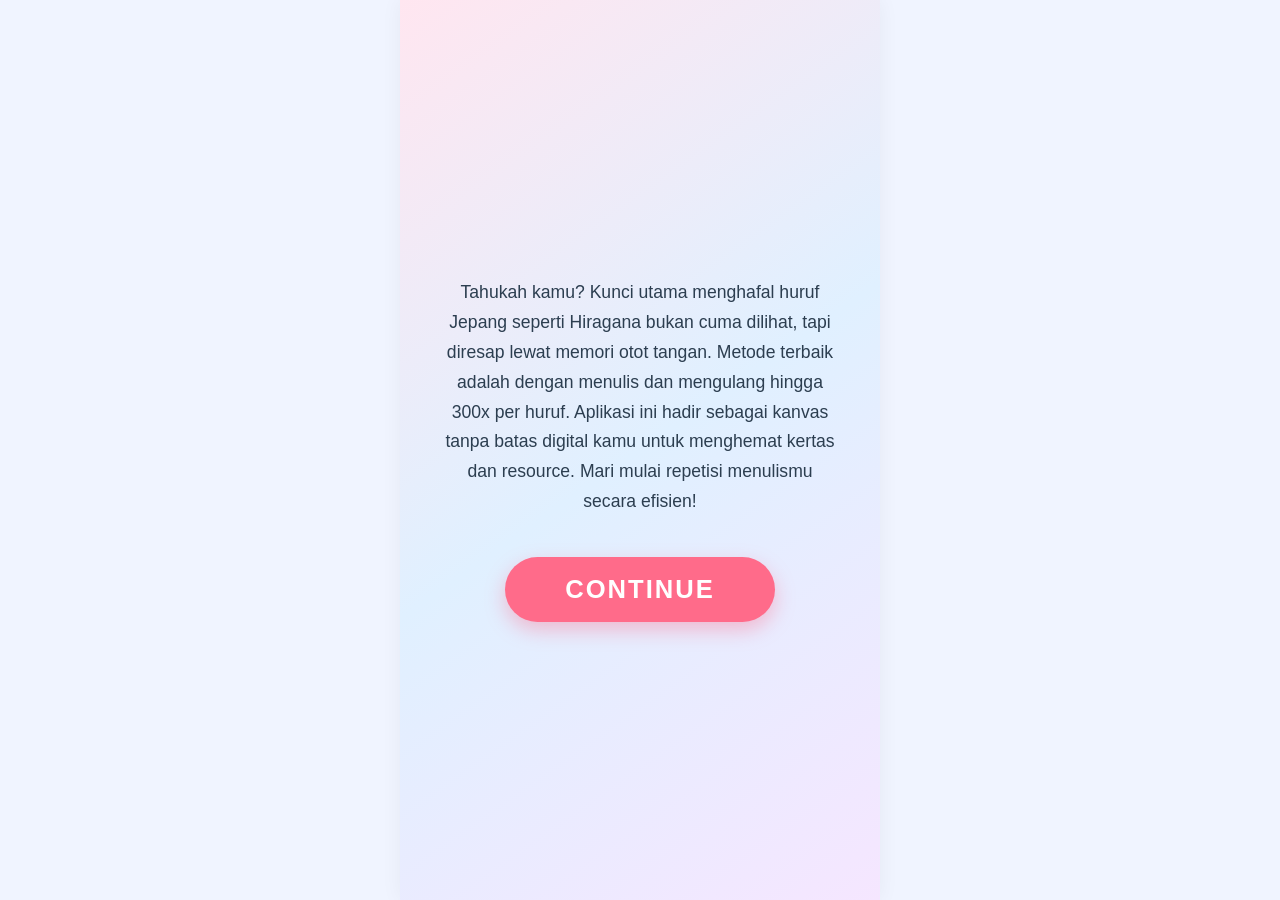
==== index.html @ 94aa7cd9 "Rename hiragana.html to index.html" ====
<!DOCTYPE html>
<html lang="id">
<head>
    <meta charset="UTF-8">
    <meta name="viewport" content="width=device-width, initial-scale=1.0, user-scalable=no">
    <title>JP-Write - Latihan Menulis Hiragana</title>
    <style>
        /* Reset dasar */
        *, *::before, *::after {
            box-sizing: border-box;
            margin: 0;
            padding: 0;
        }

        body {
            font-family: 'Segoe UI', 'Helvetica Neue', Arial, sans-serif;
            background: #f0f4ff;
            min-height: 100vh;
            display: flex;
            justify-content: center;
            align-items: center;
            touch-action: manipulation;
        }

        #app {
            width: 100%;
            max-width: 480px;
            min-height: 100vh;
            background: white;
            box-shadow: 0 0 20px rgba(0,0,0,0.05);
            display: flex;
            flex-direction: column;
        }

        /* ===== Halaman 1: Intro ===== */
        #page-intro {
            display: flex;
            flex-direction: column;
            justify-content: center;
            align-items: center;
            min-height: 100vh;
            padding: 32px 24px;
            background: linear-gradient(145deg, #ffe6f0, #e0f0ff, #f5e6ff);
            text-align: center;
        }

        #page-intro.hidden {
            display: none;
        }

        .intro-text {
            font-size: 1.1rem;
            line-height: 1.7;
            color: #2c3e50;
            margin-bottom: 40px;
            max-width: 400px;
        }

        .btn-continue {
            background: #ff6b8a;
            color: white;
            border: none;
            border-radius: 40px;
            padding: 18px 60px;
            font-size: 1.6rem;
            font-weight: 700;
            letter-spacing: 2px;
            cursor: pointer;
            box-shadow: 0 8px 20px rgba(255,107,138,0.4);
            transition: transform 0.15s;
            touch-action: manipulation;
        }

        .btn-continue:active {
            transform: scale(0.96);
        }

        /* ===== Halaman 2: Kanvas Utama ===== */
        #page-main {
            display: none;
            flex-direction: column;
            flex: 1;
            min-height: 100vh;
            padding: 8px 12px;
            background: #fafcff;
        }

        #page-main.active {
            display: flex;
        }

        /* Header */
        .header {
            display: flex;
            justify-content: space-between;
            align-items: center;
            padding: 8px 0 4px;
        }

        .app-title {
            font-size: 1.8rem;
            font-weight: 800;
            color: #2c3e50;
            letter-spacing: 1px;
        }

        .progress-indicator {
            font-size: 1.4rem;
            font-weight: 600;
            color: #5a6b7a;
            background: #eef2f7;
            padding: 6px 16px;
            border-radius: 30px;
        }

        /* Target Area */
        .target-area {
            text-align: center;
            margin: 4px 0 8px;
        }

        .hiragana-char {
            font-size: 4.5rem;
            font-weight: 900;
            line-height: 1.2;
            color: #1a2633;
        }

        .romaji {
            font-size: 1.3rem;
            color: #6c7a8a;
            letter-spacing: 1px;
        }

        /* Counter Area */
        .counter-area {
            text-align: center;
            font-size: 1.4rem;
            font-weight: 600;
            color: #3b5064;
            margin-bottom: 6px;
        }

        .counter-area span {
            background: #e9eff6;
            padding: 4px 18px;
            border-radius: 40px;
        }

        /* Canvas Container */
        .canvas-wrapper {
            position: relative;
            flex: 1;
            min-height: 240px;
            background: white;
            border-radius: 20px;
            box-shadow: inset 0 2px 8px rgba(0,0,0,0.05);
            margin-bottom: 8px;
            touch-action: none; /* mencegah scroll saat menggambar */
        }

        .canvas-wrapper canvas {
            display: block;
            width: 100%;
            height: 100%;
            border-radius: 20px;
            background: white;
            touch-action: none;
        }

        /* Control Buttons */
        .controls {
            display: flex;
            justify-content: space-between;
            align-items: center;
            gap: 8px;
            padding: 8px 0 16px;
        }

        .btn-nav {
            background: #e4e9f0;
            border: none;
            border-radius: 30px;
            padding: 14px 20px;
            font-size: 1.2rem;
            font-weight: 700;
            color: #2c3e50;
            cursor: pointer;
            flex: 1;
            transition: background 0.1s;
            touch-action: manipulation;
        }

        .btn-nav:active {
            background: #cfd8e3;
        }

        .btn-delete {
            background: #ff3b5c;
            color: white;
            border: none;
            border-radius: 40px;
            padding: 20px 28px;
            font-size: 1.6rem;
            font-weight: 800;
            cursor: pointer;
            flex: 2;
            box-shadow: 0 4px 12px rgba(255,59,92,0.3);
            transition: transform 0.1s;
            touch-action: manipulation;
        }

        .btn-delete:active {
            transform: scale(0.95);
        }

        /* Responsive fine-tuning */
        @media (max-width: 360px) {
            .hiragana-char { font-size: 3.8rem; }
            .btn-delete { font-size: 1.4rem; padding: 18px 20px; }
            .btn-nav { font-size: 1rem; padding: 12px 8px; }
            .intro-text { font-size: 1rem; }
        }
    </style>
</head>
<body>
    <div id="app">
        <!-- Halaman Intro -->
        <div id="page-intro">
            <p class="intro-text">
                Tahukah kamu? Kunci utama menghafal huruf Jepang seperti Hiragana bukan cuma dilihat, tapi diresap lewat memori otot tangan. Metode terbaik adalah dengan menulis dan mengulang hingga 300x per huruf. Aplikasi ini hadir sebagai kanvas tanpa batas digital kamu untuk menghemat kertas dan resource. Mari mulai repetisi menulismu secara efisien!
            </p>
            <button id="btn-continue" class="btn-continue">CONTINUE</button>
        </div>

        <!-- Halaman Kanvas Utama -->
        <div id="page-main">
            <div class="header">
                <div class="app-title">JP-Write</div>
                <div class="progress-indicator" id="progress">1/5</div>
            </div>

            <div class="target-area">
                <div class="hiragana-char" id="hiragana-char">あ</div>
                <div class="romaji" id="romaji">[ a ]</div>
            </div>

            <div class="counter-area">
                <span>Repetisi Tulis: <span id="counter">0</span> / 300</span>
            </div>

            <div class="canvas-wrapper" id="canvas-wrapper">
                <canvas id="draw-canvas"></canvas>
            </div>

            <div class="controls">
                <button id="btn-prev" class="btn-nav">&lt; PREV</button>
                <button id="btn-clear" class="btn-delete">HAPUS</button>
                <button id="btn-next" class="btn-nav">NEXT &gt;</button>
            </div>
        </div>
    </div>

    <script>
        (function() {
            'use strict';

            // ===== Data =====
            // ===== GANTI BAGIAN INI DI ACODE KAMU =====
const hiraganaList = [
    // Baris Vokal (A-I-U-E-O)
    { char: 'あ', romaji: 'a' }, { char: 'い', romaji: 'i' }, { char: 'う', romaji: 'u' }, { char: 'え', romaji: 'e' }, { char: 'お', romaji: 'o' },
    // Baris K (Ka-Ki-Ku-Ke-Ko)
    { char: 'か', romaji: 'ka' }, { char: 'き', romaji: 'ki' }, { char: 'く', romaji: 'ku' }, { char: 'け', romaji: 'ke' }, { char: 'こ', romaji: 'ko' },
    // Baris S (Sa-Shi-Su-Se-So)
    { char: 'さ', romaji: 'sa' }, { char: 'し', romaji: 'shi' }, { char: 'す', romaji: 'su' }, { char: 'せ', romaji: 'se' }, { char: 'そ', romaji: 'so' },
    // Baris T (Ta-Chi-Tsu-Te-To)
    { char: 'た', romaji: 'ta' }, { char: 'ち', romaji: 'chi' }, { char: 'つ', romaji: 'tsu' }, { char: 'て', romaji: 'te' }, { char: 'と', romaji: 'to' },
    // Baris N (Na-Ni-Nu-Ne-No)
    { char: 'な', romaji: 'na' }, { char: 'に', romaji: 'ni' }, { char: 'ぬ', romaji: 'nu' }, { char: 'ね', romaji: 'ne' }, { char: 'の', romaji: 'no' },
    // Baris H (Ha-Hi-Fu-He-Ho)
    { char: 'は', romaji: 'ha' }, { char: 'ひ', romaji: 'hi' }, { char: 'ふ', romaji: 'fu' }, { char: 'へ', romaji: 'he' }, { char: 'ほ', romaji: 'ho' },
    // Baris M (Ma-Mi-Mu-Me-Mo)
    { char: 'ま', romaji: 'ma' }, { char: 'み', romaji: 'mi' }, { char: 'む', romaji: 'mu' }, { char: 'め', romaji: 'me' }, { char: 'も', romaji: 'mo' },
    // Baris Y (Ya-Yu-Yo)
    { char: 'や', romaji: 'ya' }, { char: 'ゆ', romaji: 'yu' }, { char: 'よ', romaji: 'yo' },
    // Baris R (Ra-Ri-Ru-Re-Ro)
    { char: 'ら', romaji: 'ra' }, { char: 'り', romaji: 'ri' }, { char: 'る', romaji: 'ru' }, { char: 'れ', romaji: 're' }, { char: 'ろ', romaji: 'ro' },
    // Baris W & N (Wa-Wo-n)
    { char: 'わ', romaji: 'wa' }, { char: 'を', romaji: 'wo' }, { char: 'ん', romaji: 'n' }
];
// ==========================================
            const totalChars = hiraganaList.length;
            // Array hitungan repetisi per huruf (default 0)
            let repetitionCounts = new Array(totalChars).fill(0);
            let currentIndex = 0; // index huruf aktif

            // ===== DOM References =====
            const pageIntro = document.getElementById('page-intro');
            const pageMain = document.getElementById('page-main');
            const btnContinue = document.getElementById('btn-continue');
            const hiraganaCharEl = document.getElementById('hiragana-char');
            const romajiEl = document.getElementById('romaji');
            const counterEl = document.getElementById('counter');
            const progressEl = document.getElementById('progress');
            const canvas = document.getElementById('draw-canvas');
            const canvasWrapper = document.getElementById('canvas-wrapper');
            const btnPrev = document.getElementById('btn-prev');
            const btnNext = document.getElementById('btn-next');
            const btnClear = document.getElementById('btn-clear');

            // ===== Canvas Setup =====
            let ctx = canvas.getContext('2d');
            let isDrawing = false;
            let lastX = 0, lastY = 0;

            // Resize canvas agar sesuai wrapper
            function resizeCanvas() {
                const rect = canvasWrapper.getBoundingClientRect();
                // Menggunakan device pixel ratio untuk canvas lebih tajam (opsional)
                const dpr = window.devicePixelRatio || 1;
                const width = rect.width;
                const height = rect.height;
                canvas.width = width * dpr;
                canvas.height = height * dpr;
                canvas.style.width = width + 'px';
                canvas.style.height = height + 'px';
                ctx.scale(dpr, dpr);
                // styling coretan
                ctx.strokeStyle = '#1a2633';
                ctx.lineWidth = 5;
                ctx.lineCap = 'round';
                ctx.lineJoin = 'round';
                // isi latar putih
                ctx.fillStyle = 'white';
                ctx.fillRect(0, 0, width, height);
            }

            // Clear canvas (isi putih)
            function clearCanvas() {
                const width = canvas.width / (window.devicePixelRatio || 1);
                const height = canvas.height / (window.devicePixelRatio || 1);
                ctx.fillStyle = 'white';
                ctx.fillRect(0, 0, width, height);
            }

            // ===== Drawing Functions (Touch) =====
            function getTouchPos(e) {
                const rect = canvas.getBoundingClientRect();
                const touch = e.touches ? e.touches[0] : e;
                return {
                    x: touch.clientX - rect.left,
                    y: touch.clientY - rect.top
                };
            }

            function startDrawing(e) {
                e.preventDefault();
                const pos = getTouchPos(e);
                isDrawing = true;
                lastX = pos.x;
                lastY = pos.y;
                // Mulai path baru
                ctx.beginPath();
                ctx.moveTo(lastX, lastY);
            }

            function draw(e) {
                e.preventDefault();
                if (!isDrawing) return;
                const pos = getTouchPos(e);
                ctx.beginPath();
                ctx.moveTo(lastX, lastY);
                ctx.lineTo(pos.x, pos.y);
                ctx.stroke();
                lastX = pos.x;
                lastY = pos.y;
            }

            function stopDrawing(e) {
                e.preventDefault();
                isDrawing = false;
                // Tidak perlu path cleanup
            }

            // ===== UI Update =====
            function updateUI() {
                const item = hiraganaList[currentIndex];
                hiraganaCharEl.textContent = item.char;
                romajiEl.textContent = `[ ${item.romaji} ]`;
                counterEl.textContent = repetitionCounts[currentIndex];
                progressEl.textContent = `${currentIndex + 1}/${totalChars}`;
            }

            // ===== Navigation =====
            function goToPrev() {
                if (currentIndex > 0) {
                    currentIndex--;
                    clearCanvas();
                    updateUI();
                }
            }

            function goToNext() {
                if (currentIndex < totalChars - 1) {
                    currentIndex++;
                    clearCanvas();
                    updateUI();
                }
            }

            function handleClear() {
                // Tambah repetisi +1
                repetitionCounts[currentIndex]++;
                clearCanvas();
                updateUI();
            }

            // ===== Initialize =====
            function init() {
                // Masuk ke halaman utama
                btnContinue.addEventListener('click', function() {
                    pageIntro.classList.add('hidden');
                    pageMain.classList.add('active');
                    // Resize canvas setelah ditampilkan
                    setTimeout(resizeCanvas, 10);
                });

                // Resize canvas saat ukuran berubah (include rotation)
                window.addEventListener('resize', function() {
                    if (pageMain.classList.contains('active')) {
                        resizeCanvas();
                    }
                });

                // Resize juga saat halaman menjadi visible (misal layout shift)
                // Bisa menggunakan ResizeObserver, namun cukup panggil di resize event

                // Canvas touch events
                canvas.addEventListener('touchstart', startDrawing, { passive: false });
                canvas.addEventListener('touchmove', draw, { passive: false });
                canvas.addEventListener('touchend', stopDrawing, { passive: false });
                canvas.addEventListener('touchcancel', stopDrawing, { passive: false });
                //Canvas mouse events (Untuk PC/Laptop/Mouse)
                canvas.addEventListener('mousedown', startDrawing);
                canvas.addEventListener('mousemove', draw);
                window.addEventListener('mouseup', stopDrawing);
                // Tombol kontrol
                btnPrev.addEventListener('click', goToPrev);
                btnNext.addEventListener('click', goToNext);
                btnClear.addEventListener('click', handleClear);

                // Inisialisasi UI dengan index 0
                updateUI();

                // Pastikan canvas sudah siap saat halaman utama pertama kali diaktifkan
                // (resize dipanggil setelah transisi)
            }

            // Mulai
            init();
        })();
    </script>
</body>
</html>
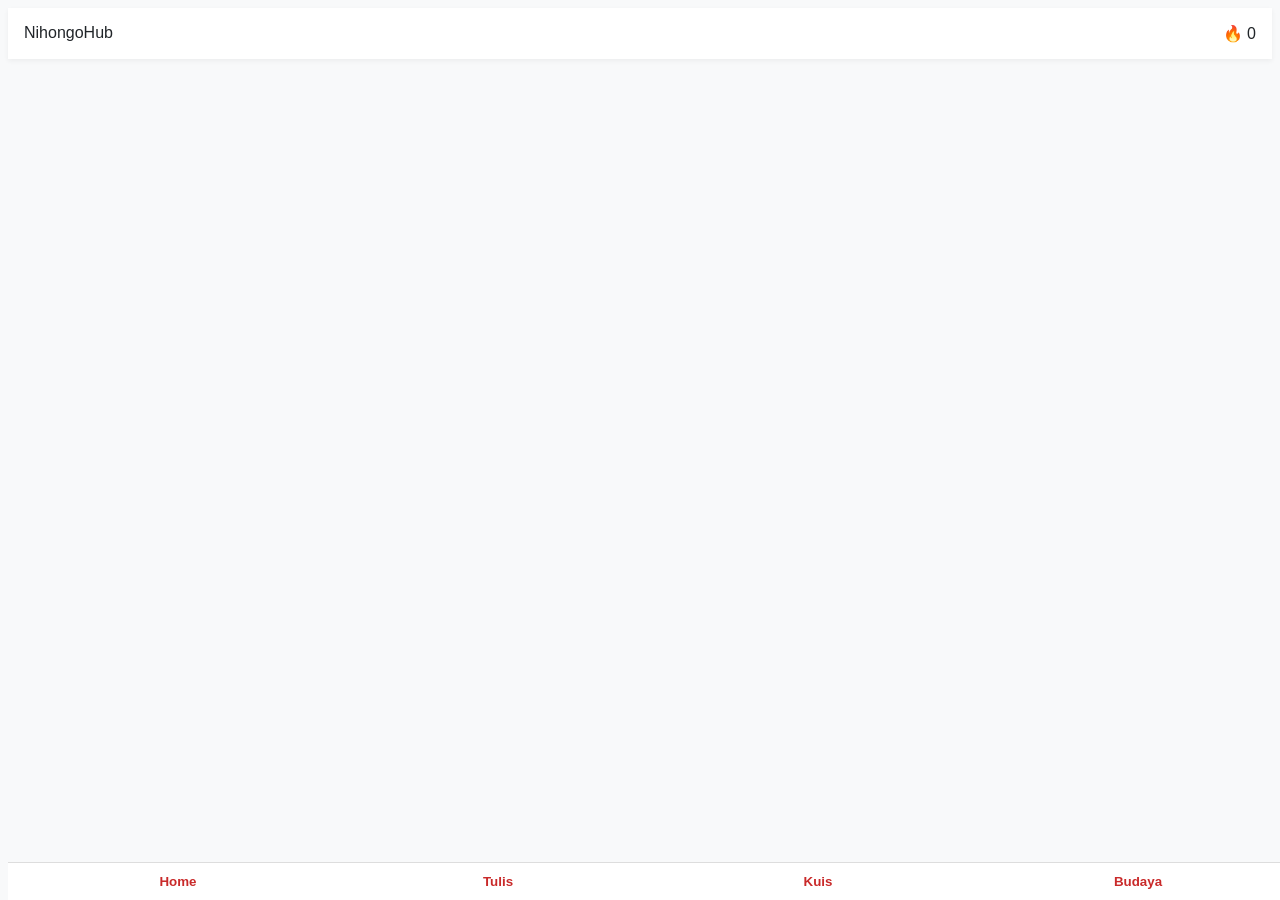
==== commit e3f09f81: "Update index.html for new title and navigation" ====
--- a/index.html
+++ b/index.html
@@ -2,464 +2,25 @@
 <html lang="id">
 <head>
     <meta charset="UTF-8">
-    <meta name="viewport" content="width=device-width, initial-scale=1.0, user-scalable=no">
-    <title>JP-Write - Latihan Menulis Hiragana</title>
-    <style>
-        /* Reset dasar */
-        *, *::before, *::after {
-            box-sizing: border-box;
-            margin: 0;
-            padding: 0;
-        }
-
-        body {
-            font-family: 'Segoe UI', 'Helvetica Neue', Arial, sans-serif;
-            background: #f0f4ff;
-            min-height: 100vh;
-            display: flex;
-            justify-content: center;
-            align-items: center;
-            touch-action: manipulation;
-        }
-
-        #app {
-            width: 100%;
-            max-width: 480px;
-            min-height: 100vh;
-            background: white;
-            box-shadow: 0 0 20px rgba(0,0,0,0.05);
-            display: flex;
-            flex-direction: column;
-        }
-
-        /* ===== Halaman 1: Intro ===== */
-        #page-intro {
-            display: flex;
-            flex-direction: column;
-            justify-content: center;
-            align-items: center;
-            min-height: 100vh;
-            padding: 32px 24px;
-            background: linear-gradient(145deg, #ffe6f0, #e0f0ff, #f5e6ff);
-            text-align: center;
-        }
-
-        #page-intro.hidden {
-            display: none;
-        }
-
-        .intro-text {
-            font-size: 1.1rem;
-            line-height: 1.7;
-            color: #2c3e50;
-            margin-bottom: 40px;
-            max-width: 400px;
-        }
-
-        .btn-continue {
-            background: #ff6b8a;
-            color: white;
-            border: none;
-            border-radius: 40px;
-            padding: 18px 60px;
-            font-size: 1.6rem;
-            font-weight: 700;
-            letter-spacing: 2px;
-            cursor: pointer;
-            box-shadow: 0 8px 20px rgba(255,107,138,0.4);
-            transition: transform 0.15s;
-            touch-action: manipulation;
-        }
-
-        .btn-continue:active {
-            transform: scale(0.96);
-        }
-
-        /* ===== Halaman 2: Kanvas Utama ===== */
-        #page-main {
-            display: none;
-            flex-direction: column;
-            flex: 1;
-            min-height: 100vh;
-            padding: 8px 12px;
-            background: #fafcff;
-        }
-
-        #page-main.active {
-            display: flex;
-        }
-
-        /* Header */
-        .header {
-            display: flex;
-            justify-content: space-between;
-            align-items: center;
-            padding: 8px 0 4px;
-        }
-
-        .app-title {
-            font-size: 1.8rem;
-            font-weight: 800;
-            color: #2c3e50;
-            letter-spacing: 1px;
-        }
-
-        .progress-indicator {
-            font-size: 1.4rem;
-            font-weight: 600;
-            color: #5a6b7a;
-            background: #eef2f7;
-            padding: 6px 16px;
-            border-radius: 30px;
-        }
-
-        /* Target Area */
-        .target-area {
-            text-align: center;
-            margin: 4px 0 8px;
-        }
-
-        .hiragana-char {
-            font-size: 4.5rem;
-            font-weight: 900;
-            line-height: 1.2;
-            color: #1a2633;
-        }
-
-        .romaji {
-            font-size: 1.3rem;
-            color: #6c7a8a;
-            letter-spacing: 1px;
-        }
-
-        /* Counter Area */
-        .counter-area {
-            text-align: center;
-            font-size: 1.4rem;
-            font-weight: 600;
-            color: #3b5064;
-            margin-bottom: 6px;
-        }
-
-        .counter-area span {
-            background: #e9eff6;
-            padding: 4px 18px;
-            border-radius: 40px;
-        }
-
-        /* Canvas Container */
-        .canvas-wrapper {
-            position: relative;
-            flex: 1;
-            min-height: 240px;
-            background: white;
-            border-radius: 20px;
-            box-shadow: inset 0 2px 8px rgba(0,0,0,0.05);
-            margin-bottom: 8px;
-            touch-action: none; /* mencegah scroll saat menggambar */
-        }
-
-        .canvas-wrapper canvas {
-            display: block;
-            width: 100%;
-            height: 100%;
-            border-radius: 20px;
-            background: white;
-            touch-action: none;
-        }
-
-        /* Control Buttons */
-        .controls {
-            display: flex;
-            justify-content: space-between;
-            align-items: center;
-            gap: 8px;
-            padding: 8px 0 16px;
-        }
-
-        .btn-nav {
-            background: #e4e9f0;
-            border: none;
-            border-radius: 30px;
-            padding: 14px 20px;
-            font-size: 1.2rem;
-            font-weight: 700;
-            color: #2c3e50;
-            cursor: pointer;
-            flex: 1;
-            transition: background 0.1s;
-            touch-action: manipulation;
-        }
-
-        .btn-nav:active {
-            background: #cfd8e3;
-        }
-
-        .btn-delete {
-            background: #ff3b5c;
-            color: white;
-            border: none;
-            border-radius: 40px;
-            padding: 20px 28px;
-            font-size: 1.6rem;
-            font-weight: 800;
-            cursor: pointer;
-            flex: 2;
-            box-shadow: 0 4px 12px rgba(255,59,92,0.3);
-            transition: transform 0.1s;
-            touch-action: manipulation;
-        }
-
-        .btn-delete:active {
-            transform: scale(0.95);
-        }
-
-        /* Responsive fine-tuning */
-        @media (max-width: 360px) {
-            .hiragana-char { font-size: 3.8rem; }
-            .btn-delete { font-size: 1.4rem; padding: 18px 20px; }
-            .btn-nav { font-size: 1rem; padding: 12px 8px; }
-            .intro-text { font-size: 1rem; }
-        }
-    </style>
+    <meta name="viewport" content="width=device-width, initial-scale=1.0">
+    <title>Nihongo Hub | Platform Belajar Jepang</title>
+    <link rel="stylesheet" href="style.css">
 </head>
 <body>
-    <div id="app">
-        <!-- Halaman Intro -->
-        <div id="page-intro">
-            <p class="intro-text">
-                Tahukah kamu? Kunci utama menghafal huruf Jepang seperti Hiragana bukan cuma dilihat, tapi diresap lewat memori otot tangan. Metode terbaik adalah dengan menulis dan mengulang hingga 300x per huruf. Aplikasi ini hadir sebagai kanvas tanpa batas digital kamu untuk menghemat kertas dan resource. Mari mulai repetisi menulismu secara efisien!
-            </p>
-            <button id="btn-continue" class="btn-continue">CONTINUE</button>
-        </div>
+    <nav class="navbar">
+        <div class="logo">NihongoHub</div>
+        <div id="streak-counter">🔥 0</div>
+    </nav>
 
-        <!-- Halaman Kanvas Utama -->
-        <div id="page-main">
-            <div class="header">
-                <div class="app-title">JP-Write</div>
-                <div class="progress-indicator" id="progress">1/5</div>
-            </div>
+    <main id="app-container"></main>
 
-            <div class="target-area">
-                <div class="hiragana-char" id="hiragana-char">あ</div>
-                <div class="romaji" id="romaji">[ a ]</div>
-            </div>
+    <nav class="bottom-nav">
+        <button onclick="router('home')">Home</button>
+        <button onclick="router('writing')">Tulis</button>
+        <button onclick="router('quiz')">Kuis</button>
+        <button onclick="router('culture')">Budaya</button>
+    </nav>
 
-            <div class="counter-area">
-                <span>Repetisi Tulis: <span id="counter">0</span> / 300</span>
-            </div>
-
-            <div class="canvas-wrapper" id="canvas-wrapper">
-                <canvas id="draw-canvas"></canvas>
-            </div>
-
-            <div class="controls">
-                <button id="btn-prev" class="btn-nav">&lt; PREV</button>
-                <button id="btn-clear" class="btn-delete">HAPUS</button>
-                <button id="btn-next" class="btn-nav">NEXT &gt;</button>
-            </div>
-        </div>
-    </div>
-
-    <script>
-        (function() {
-            'use strict';
-
-            // ===== Data =====
-            // ===== GANTI BAGIAN INI DI ACODE KAMU =====
-const hiraganaList = [
-    // Baris Vokal (A-I-U-E-O)
-    { char: 'あ', romaji: 'a' }, { char: 'い', romaji: 'i' }, { char: 'う', romaji: 'u' }, { char: 'え', romaji: 'e' }, { char: 'お', romaji: 'o' },
-    // Baris K (Ka-Ki-Ku-Ke-Ko)
-    { char: 'か', romaji: 'ka' }, { char: 'き', romaji: 'ki' }, { char: 'く', romaji: 'ku' }, { char: 'け', romaji: 'ke' }, { char: 'こ', romaji: 'ko' },
-    // Baris S (Sa-Shi-Su-Se-So)
-    { char: 'さ', romaji: 'sa' }, { char: 'し', romaji: 'shi' }, { char: 'す', romaji: 'su' }, { char: 'せ', romaji: 'se' }, { char: 'そ', romaji: 'so' },
-    // Baris T (Ta-Chi-Tsu-Te-To)
-    { char: 'た', romaji: 'ta' }, { char: 'ち', romaji: 'chi' }, { char: 'つ', romaji: 'tsu' }, { char: 'て', romaji: 'te' }, { char: 'と', romaji: 'to' },
-    // Baris N (Na-Ni-Nu-Ne-No)
-    { char: 'な', romaji: 'na' }, { char: 'に', romaji: 'ni' }, { char: 'ぬ', romaji: 'nu' }, { char: 'ね', romaji: 'ne' }, { char: 'の', romaji: 'no' },
-    // Baris H (Ha-Hi-Fu-He-Ho)
-    { char: 'は', romaji: 'ha' }, { char: 'ひ', romaji: 'hi' }, { char: 'ふ', romaji: 'fu' }, { char: 'へ', romaji: 'he' }, { char: 'ほ', romaji: 'ho' },
-    // Baris M (Ma-Mi-Mu-Me-Mo)
-    { char: 'ま', romaji: 'ma' }, { char: 'み', romaji: 'mi' }, { char: 'む', romaji: 'mu' }, { char: 'め', romaji: 'me' }, { char: 'も', romaji: 'mo' },
-    // Baris Y (Ya-Yu-Yo)
-    { char: 'や', romaji: 'ya' }, { char: 'ゆ', romaji: 'yu' }, { char: 'よ', romaji: 'yo' },
-    // Baris R (Ra-Ri-Ru-Re-Ro)
-    { char: 'ら', romaji: 'ra' }, { char: 'り', romaji: 'ri' }, { char: 'る', romaji: 'ru' }, { char: 'れ', romaji: 're' }, { char: 'ろ', romaji: 'ro' },
-    // Baris W & N (Wa-Wo-n)
-    { char: 'わ', romaji: 'wa' }, { char: 'を', romaji: 'wo' }, { char: 'ん', romaji: 'n' }
-];
-// ==========================================
-            const totalChars = hiraganaList.length;
-            // Array hitungan repetisi per huruf (default 0)
-            let repetitionCounts = new Array(totalChars).fill(0);
-            let currentIndex = 0; // index huruf aktif
-
-            // ===== DOM References =====
-            const pageIntro = document.getElementById('page-intro');
-            const pageMain = document.getElementById('page-main');
-            const btnContinue = document.getElementById('btn-continue');
-            const hiraganaCharEl = document.getElementById('hiragana-char');
-            const romajiEl = document.getElementById('romaji');
-            const counterEl = document.getElementById('counter');
-            const progressEl = document.getElementById('progress');
-            const canvas = document.getElementById('draw-canvas');
-            const canvasWrapper = document.getElementById('canvas-wrapper');
-            const btnPrev = document.getElementById('btn-prev');
-            const btnNext = document.getElementById('btn-next');
-            const btnClear = document.getElementById('btn-clear');
-
-            // ===== Canvas Setup =====
-            let ctx = canvas.getContext('2d');
-            let isDrawing = false;
-            let lastX = 0, lastY = 0;
-
-            // Resize canvas agar sesuai wrapper
-            function resizeCanvas() {
-                const rect = canvasWrapper.getBoundingClientRect();
-                // Menggunakan device pixel ratio untuk canvas lebih tajam (opsional)
-                const dpr = window.devicePixelRatio || 1;
-                const width = rect.width;
-                const height = rect.height;
-                canvas.width = width * dpr;
-                canvas.height = height * dpr;
-                canvas.style.width = width + 'px';
-                canvas.style.height = height + 'px';
-                ctx.scale(dpr, dpr);
-                // styling coretan
-                ctx.strokeStyle = '#1a2633';
-                ctx.lineWidth = 5;
-                ctx.lineCap = 'round';
-                ctx.lineJoin = 'round';
-                // isi latar putih
-                ctx.fillStyle = 'white';
-                ctx.fillRect(0, 0, width, height);
-            }
-
-            // Clear canvas (isi putih)
-            function clearCanvas() {
-                const width = canvas.width / (window.devicePixelRatio || 1);
-                const height = canvas.height / (window.devicePixelRatio || 1);
-                ctx.fillStyle = 'white';
-                ctx.fillRect(0, 0, width, height);
-            }
-
-            // ===== Drawing Functions (Touch) =====
-            function getTouchPos(e) {
-                const rect = canvas.getBoundingClientRect();
-                const touch = e.touches ? e.touches[0] : e;
-                return {
-                    x: touch.clientX - rect.left,
-                    y: touch.clientY - rect.top
-                };
-            }
-
-            function startDrawing(e) {
-                e.preventDefault();
-                const pos = getTouchPos(e);
-                isDrawing = true;
-                lastX = pos.x;
-                lastY = pos.y;
-                // Mulai path baru
-                ctx.beginPath();
-                ctx.moveTo(lastX, lastY);
-            }
-
-            function draw(e) {
-                e.preventDefault();
-                if (!isDrawing) return;
-                const pos = getTouchPos(e);
-                ctx.beginPath();
-                ctx.moveTo(lastX, lastY);
-                ctx.lineTo(pos.x, pos.y);
-                ctx.stroke();
-                lastX = pos.x;
-                lastY = pos.y;
-            }
-
-            function stopDrawing(e) {
-                e.preventDefault();
-                isDrawing = false;
-                // Tidak perlu path cleanup
-            }
-
-            // ===== UI Update =====
-            function updateUI() {
-                const item = hiraganaList[currentIndex];
-                hiraganaCharEl.textContent = item.char;
-                romajiEl.textContent = `[ ${item.romaji} ]`;
-                counterEl.textContent = repetitionCounts[currentIndex];
-                progressEl.textContent = `${currentIndex + 1}/${totalChars}`;
-            }
-
-            // ===== Navigation =====
-            function goToPrev() {
-                if (currentIndex > 0) {
-                    currentIndex--;
-                    clearCanvas();
-                    updateUI();
-                }
-            }
-
-            function goToNext() {
-                if (currentIndex < totalChars - 1) {
-                    currentIndex++;
-                    clearCanvas();
-                    updateUI();
-                }
-            }
-
-            function handleClear() {
-                // Tambah repetisi +1
-                repetitionCounts[currentIndex]++;
-                clearCanvas();
-                updateUI();
-            }
-
-            // ===== Initialize =====
-            function init() {
-                // Masuk ke halaman utama
-                btnContinue.addEventListener('click', function() {
-                    pageIntro.classList.add('hidden');
-                    pageMain.classList.add('active');
-                    // Resize canvas setelah ditampilkan
-                    setTimeout(resizeCanvas, 10);
-                });
-
-                // Resize canvas saat ukuran berubah (include rotation)
-                window.addEventListener('resize', function() {
-                    if (pageMain.classList.contains('active')) {
-                        resizeCanvas();
-                    }
-                });
-
-                // Resize juga saat halaman menjadi visible (misal layout shift)
-                // Bisa menggunakan ResizeObserver, namun cukup panggil di resize event
-
-                // Canvas touch events
-                canvas.addEventListener('touchstart', startDrawing, { passive: false });
-                canvas.addEventListener('touchmove', draw, { passive: false });
-                canvas.addEventListener('touchend', stopDrawing, { passive: false });
-                canvas.addEventListener('touchcancel', stopDrawing, { passive: false });
-                //Canvas mouse events (Untuk PC/Laptop/Mouse)
-                canvas.addEventListener('mousedown', startDrawing);
-                canvas.addEventListener('mousemove', draw);
-                window.addEventListener('mouseup', stopDrawing);
-                // Tombol kontrol
-                btnPrev.addEventListener('click', goToPrev);
-                btnNext.addEventListener('click', goToNext);
-                btnClear.addEventListener('click', handleClear);
-
-                // Inisialisasi UI dengan index 0
-                updateUI();
-
-                // Pastikan canvas sudah siap saat halaman utama pertama kali diaktifkan
-                // (resize dipanggil setelah transisi)
-            }
-
-            // Mulai
-            init();
-        })();
-    </script>
+    <script src="app.js"></script>
 </body>
 </html>
--- a/style.css
+++ b/style.css
@@ -0,0 +1,15 @@
+:root {
+    --primary: #c92a2a;
+    --bg: #f8f9fa;
+    --text: #212529;
+    --white: #ffffff;
+}
+
+body { font-family: 'Segoe UI', sans-serif; background: var(--bg); color: var(--text); }
+.navbar { display: flex; justify-content: space-between; padding: 1rem; background: var(--white); box-shadow: 0 2px 5px rgba(0,0,0,0.05); }
+.bottom-nav { position: fixed; bottom: 0; width: 100%; display: flex; background: var(--white); padding: 10px; border-top: 1px solid #ddd; }
+.bottom-nav button { flex: 1; border: none; background: none; font-weight: bold; color: var(--primary); }
+
+.card { background: var(--white); padding: 20px; border-radius: 12px; margin: 15px; box-shadow: 0 4px 6px rgba(0,0,0,0.05); }
+canvas { background: #fff; border: 1px solid #dee2e6; border-radius: 8px; width: 100%; touch-action: none; }
+.btn-primary { background: var(--primary); color: white; border: none; padding: 10px 20px; border-radius: 5px; cursor: pointer; }
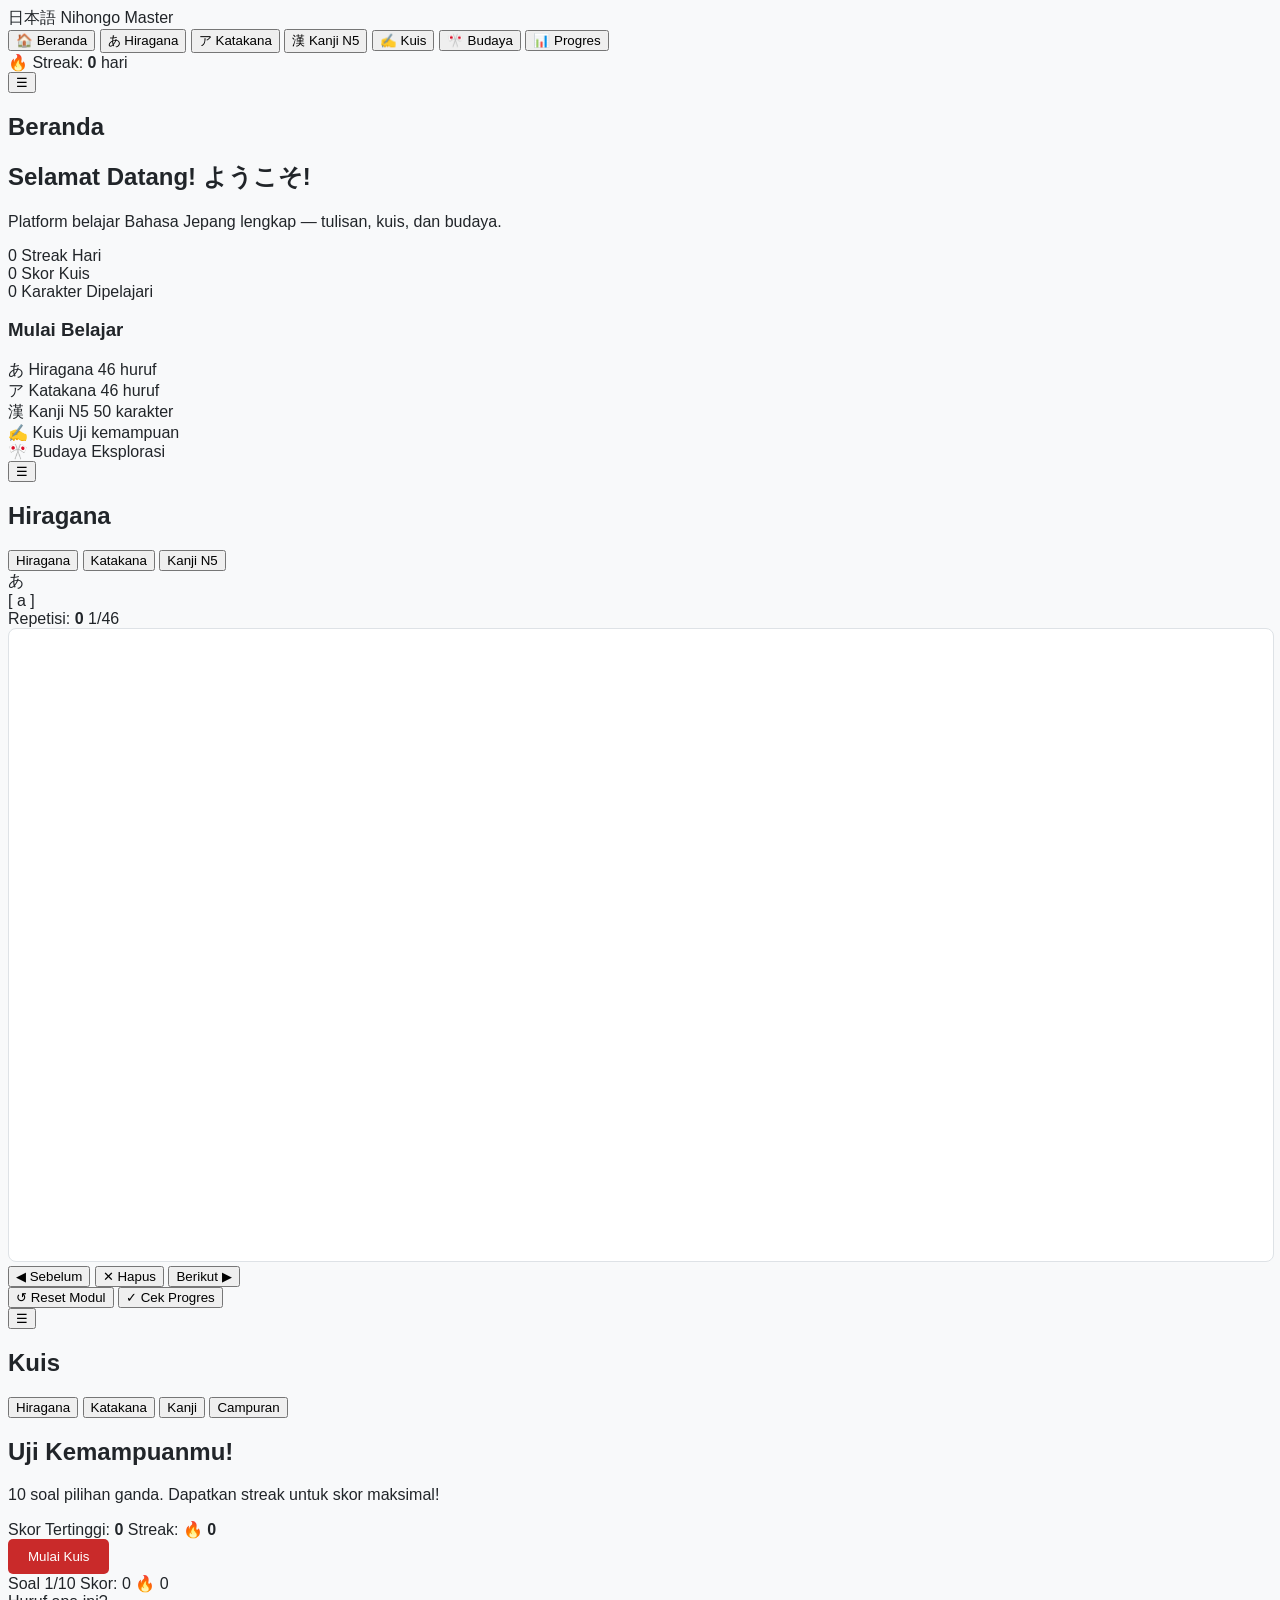
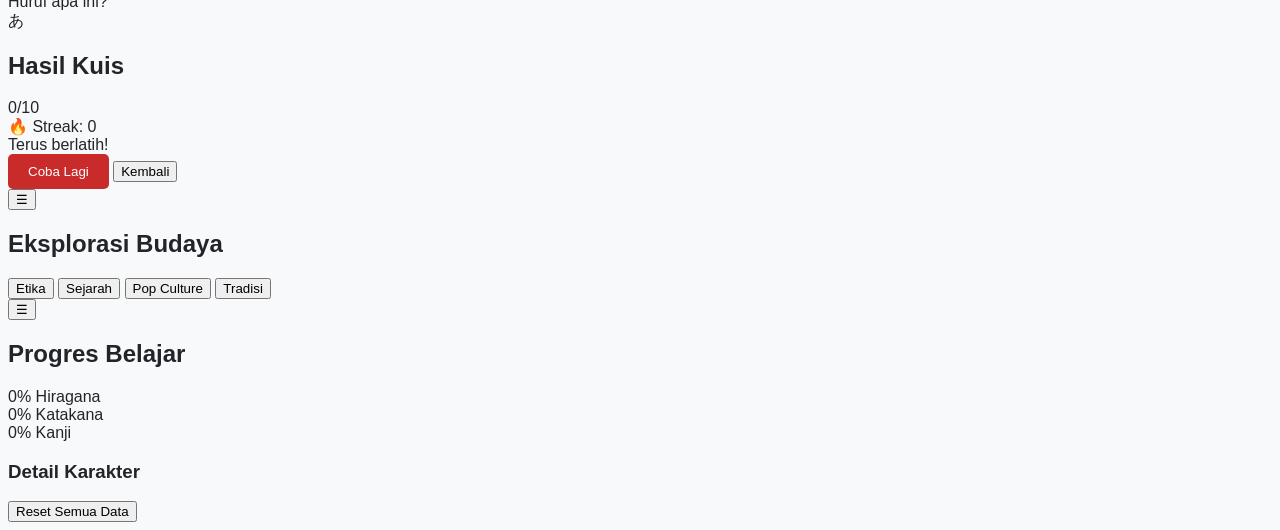
==== commit 493e0d54: "Update index.html" ====
--- a/index.html
+++ b/index.html
@@ -2,25 +2,237 @@
 <html lang="id">
 <head>
     <meta charset="UTF-8">
-    <meta name="viewport" content="width=device-width, initial-scale=1.0">
-    <title>Nihongo Hub | Platform Belajar Jepang</title>
+    <meta name="viewport" content="width=device-width, initial-scale=1.0, user-scalable=no">
+    <title>Nihongo Master - Belajar Bahasa & Budaya Jepang</title>
     <link rel="stylesheet" href="style.css">
 </head>
 <body>
-    <nav class="navbar">
-        <div class="logo">NihongoHub</div>
-        <div id="streak-counter">🔥 0</div>
-    </nav>
-
-    <main id="app-container"></main>
-
-    <nav class="bottom-nav">
-        <button onclick="router('home')">Home</button>
-        <button onclick="router('writing')">Tulis</button>
-        <button onclick="router('quiz')">Kuis</button>
-        <button onclick="router('culture')">Budaya</button>
-    </nav>
-
+    <div id="app">
+        <!-- ===== SIDEBAR NAVIGATION ===== -->
+        <nav id="sidebar">
+            <div class="sidebar-header">
+                <span class="sidebar-logo">日本語</span>
+                <span class="sidebar-sub">Nihongo Master</span>
+            </div>
+            <div class="sidebar-menu">
+                <button class="nav-btn active" data-page="home"><span class="nav-icon">🏠</span> Beranda</button>
+                <button class="nav-btn" data-page="hiragana"><span class="nav-icon">あ</span> Hiragana</button>
+                <button class="nav-btn" data-page="katakana"><span class="nav-icon">ア</span> Katakana</button>
+                <button class="nav-btn" data-page="kanji"><span class="nav-icon">漢</span> Kanji N5</button>
+                <button class="nav-btn" data-page="quiz"><span class="nav-icon">✍</span> Kuis</button>
+                <button class="nav-btn" data-page="culture"><span class="nav-icon">🎌</span> Budaya</button>
+                <button class="nav-btn" data-page="progress"><span class="nav-icon">📊</span> Progres</button>
+            </div>
+            <div class="sidebar-streak">
+                <span>🔥 Streak: <strong id="streak-count">0</strong> hari</span>
+            </div>
+        </nav>
+
+        <!-- ===== OVERLAY for mobile sidebar ===== -->
+        <div id="sidebar-overlay"></div>
+
+        <!-- ===== MAIN CONTENT ===== -->
+        <main id="main-content">
+
+            <!-- ===== PAGE: HOME ===== -->
+            <section class="page active" id="page-home">
+                <div class="page-header">
+                    <button class="hamburger" id="hamburger">☰</button>
+                    <h1>Beranda</h1>
+                    <div></div>
+                </div>
+                <div class="page-body">
+                    <div class="hero-card">
+                        <h2>Selamat Datang! ようこそ!</h2>
+                        <p>Platform belajar Bahasa Jepang lengkap — tulisan, kuis, dan budaya.</p>
+                    </div>
+                    <div class="quick-stats">
+                        <div class="stat-card">
+                            <span class="stat-num" id="home-streak">0</span>
+                            <span class="stat-label">Streak Hari</span>
+                        </div>
+                        <div class="stat-card">
+                            <span class="stat-num" id="home-quiz-score">0</span>
+                            <span class="stat-label">Skor Kuis</span>
+                        </div>
+                        <div class="stat-card">
+                            <span class="stat-num" id="home-chars-learned">0</span>
+                            <span class="stat-label">Karakter Dipelajari</span>
+                        </div>
+                    </div>
+                    <div class="quick-modules">
+                        <h3>Mulai Belajar</h3>
+                        <div class="module-grid">
+                            <div class="module-card" data-goto="hiragana">
+                                <span class="module-emoji">あ</span>
+                                <span class="module-name">Hiragana</span>
+                                <span class="module-count">46 huruf</span>
+                            </div>
+                            <div class="module-card" data-goto="katakana">
+                                <span class="module-emoji">ア</span>
+                                <span class="module-name">Katakana</span>
+                                <span class="module-count">46 huruf</span>
+                            </div>
+                            <div class="module-card" data-goto="kanji">
+                                <span class="module-emoji">漢</span>
+                                <span class="module-name">Kanji N5</span>
+                                <span class="module-count">50 karakter</span>
+                            </div>
+                            <div class="module-card" data-goto="quiz">
+                                <span class="module-emoji">✍</span>
+                                <span class="module-name">Kuis</span>
+                                <span class="module-count">Uji kemampuan</span>
+                            </div>
+                            <div class="module-card" data-goto="culture">
+                                <span class="module-emoji">🎌</span>
+                                <span class="module-name">Budaya</span>
+                                <span class="module-count">Eksplorasi</span>
+                            </div>
+                        </div>
+                    </div>
+                </div>
+            </section>
+
+            <!-- ===== PAGE: HIRAGANA / KATAKANA / KANJI (Writing Canvas) ===== -->
+            <section class="page" id="page-writing">
+                <div class="page-header">
+                    <button class="hamburger" id="hamburger-writing">☰</button>
+                    <h1 id="writing-title">Hiragana</h1>
+                    <div></div>
+                </div>
+                <div class="page-body writing-body">
+                    <!-- Module selector tabs -->
+                    <div class="writing-tabs">
+                        <button class="writing-tab active" data-wtype="hiragana">Hiragana</button>
+                        <button class="writing-tab" data-wtype="katakana">Katakana</button>
+                        <button class="writing-tab" data-wtype="kanji">Kanji N5</button>
+                    </div>
+                    <div class="target-area">
+                        <div class="target-char" id="writing-char">あ</div>
+                        <div class="target-romaji" id="writing-romaji">[ a ]</div>
+                    </div>
+                    <div class="counter-area">
+                        <span>Repetisi: <strong id="writing-counter">0</strong></span>
+                        <span id="writing-progress">1/46</span>
+                    </div>
+                    <div class="canvas-wrapper" id="canvas-wrapper">
+                        <canvas id="draw-canvas"></canvas>
+                    </div>
+                    <div class="writing-controls">
+                        <button class="btn btn-nav" id="btn-prev">◀ Sebelum</button>
+                        <button class="btn btn-danger" id="btn-clear">✕ Hapus</button>
+                        <button class="btn btn-nav" id="btn-next">Berikut ▶</button>
+                    </div>
+                    <div class="writing-extra-controls">
+                        <button class="btn btn-sm" id="btn-reset">↺ Reset Modul</button>
+                        <button class="btn btn-sm btn-success" id="btn-check">✓ Cek Progres</button>
+                    </div>
+                </div>
+            </section>
+
+            <!-- ===== PAGE: QUIZ ===== -->
+            <section class="page" id="page-quiz">
+                <div class="page-header">
+                    <button class="hamburger" id="hamburger-quiz">☰</button>
+                    <h1>Kuis</h1>
+                    <div></div>
+                </div>
+                <div class="page-body">
+                    <div class="quiz-module-selector">
+                        <button class="quiz-mod-btn active" data-qtype="hiragana">Hiragana</button>
+                        <button class="quiz-mod-btn" data-qtype="katakana">Katakana</button>
+                        <button class="quiz-mod-btn" data-qtype="kanji">Kanji</button>
+                        <button class="quiz-mod-btn" data-qtype="mixed">Campuran</button>
+                    </div>
+                    <div id="quiz-start-screen">
+                        <div class="quiz-info">
+                            <h2>Uji Kemampuanmu!</h2>
+                            <p>10 soal pilihan ganda. Dapatkan streak untuk skor maksimal!</p>
+                            <div class="quiz-stats-bar">
+                                <span>Skor Tertinggi: <strong id="quiz-highscore">0</strong></span>
+                                <span>Streak: 🔥 <strong id="quiz-streak-display">0</strong></span>
+                            </div>
+                        </div>
+                        <button class="btn btn-primary" id="btn-start-quiz">Mulai Kuis</button>
+                    </div>
+                    <div id="quiz-active-screen" class="hidden">
+                        <div class="quiz-header">
+                            <span>Soal <span id="q-num">1</span>/10</span>
+                            <span>Skor: <span id="q-score">0</span></span>
+                            <span>🔥 <span id="q-streak">0</span></span>
+                        </div>
+                        <div class="quiz-question" id="q-question">Huruf apa ini?</div>
+                        <div class="quiz-char" id="q-char">あ</div>
+                        <div class="quiz-options" id="q-options"></div>
+                        <div class="quiz-feedback hidden" id="q-feedback"></div>
+                    </div>
+                    <div id="quiz-result-screen" class="hidden">
+                        <h2>Hasil Kuis</h2>
+                        <div class="result-score" id="result-score">0/10</div>
+                        <div class="result-streak">🔥 Streak: <span id="result-streak">0</span></div>
+                        <div class="result-msg" id="result-msg">Terus berlatih!</div>
+                        <div class="result-actions">
+                            <button class="btn btn-primary" id="btn-retry">Coba Lagi</button>
+                            <button class="btn btn-nav" id="btn-quiz-home">Kembali</button>
+                        </div>
+                    </div>
+                </div>
+            </section>
+
+            <!-- ===== PAGE: CULTURE ===== -->
+            <section class="page" id="page-culture">
+                <div class="page-header">
+                    <button class="hamburger" id="hamburger-culture">☰</button>
+                    <h1>Eksplorasi Budaya</h1>
+                    <div></div>
+                </div>
+                <div class="page-body">
+                    <div class="culture-tabs">
+                        <button class="culture-tab active" data-ctab="etika">Etika</button>
+                        <button class="culture-tab" data-ctab="sejarah">Sejarah</button>
+                        <button class="culture-tab" data-ctab="popculture">Pop Culture</button>
+                        <button class="culture-tab" data-ctab="tradisi">Tradisi</button>
+                    </div>
+                    <div id="culture-content" class="culture-content">
+                        <!-- Dinamic content by JS -->
+                    </div>
+                </div>
+            </section>
+
+            <!-- ===== PAGE: PROGRESS ===== -->
+            <section class="page" id="page-progress">
+                <div class="page-header">
+                    <button class="hamburger" id="hamburger-progress">☰</button>
+                    <h1>Progres Belajar</h1>
+                    <div></div>
+                </div>
+                <div class="page-body">
+                    <div class="progress-stats">
+                        <div class="pstat-card">
+                            <span class="pstat-num" id="p-hiragana">0%</span>
+                            <span class="pstat-label">Hiragana</span>
+                        </div>
+                        <div class="pstat-card">
+                            <span class="pstat-num" id="p-katakana">0%</span>
+                            <span class="pstat-label">Katakana</span>
+                        </div>
+                        <div class="pstat-card">
+                            <span class="pstat-num" id="p-kanji">0%</span>
+                            <span class="pstat-label">Kanji</span>
+                        </div>
+                    </div>
+                    <div class="progress-detail">
+                        <h3>Detail Karakter</h3>
+                        <div id="progress-detail-list"></div>
+                    </div>
+                    <div class="progress-actions">
+                        <button class="btn btn-danger" id="btn-reset-all">Reset Semua Data</button>
+                    </div>
+                </div>
+            </section>
+
+        </main>
+    </div>
     <script src="app.js"></script>
 </body>
 </html>
